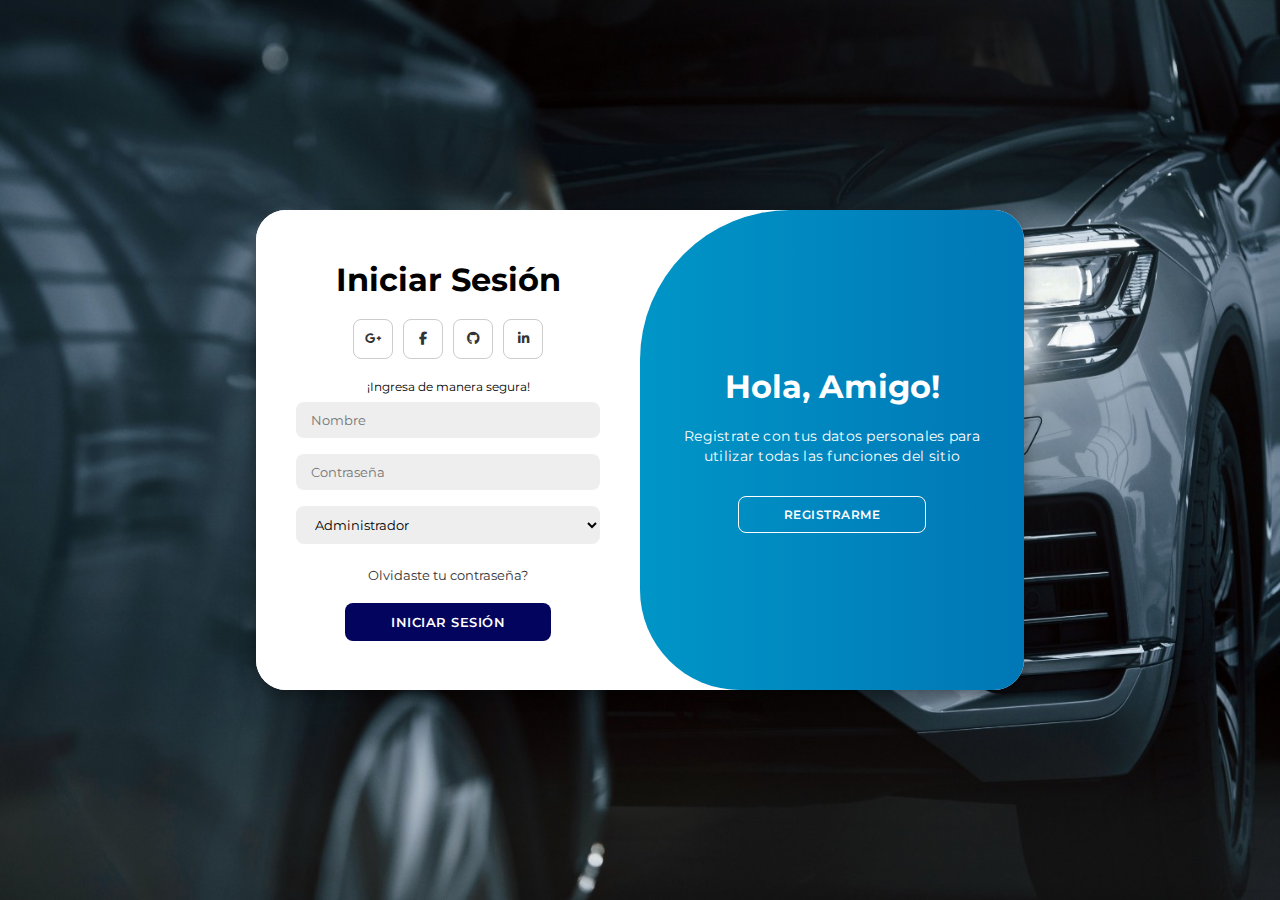
==== index.html @ 63567ac2 "subiendo proyecto" ====
<!DOCTYPE html>
<html lang="en">

<head>
    <link rel="shortcut icon" href="src/img/logo.png" type="image/x-icon">
    <meta charset="UTF-8">
    <meta name="viewport" content="width=device-width, initial-scale=1.0">
    <link rel="stylesheet" href="https://cdnjs.cloudflare.com/ajax/libs/font-awesome/6.4.2/css/all.min.css">
    <link rel="stylesheet" href="src/css/login_style.css">
    <title> inicio de secion</title>
</head>

<body>

    <div class="container" id="container">
        <div class="form-container sign-up">
            <form>
                <h1>Crear una cuenta</h1>
                <div class="social-icons">
                    <a href="#" class="icon"><i class="fa-brands fa-google-plus-g"></i></a>
                    <a href="#" class="icon"><i class="fa-brands fa-facebook-f"></i></a>
                    <a href="#" class="icon"><i class="fa-brands fa-github"></i></a>
                    <a href="#" class="icon"><i class="fa-brands fa-linkedin-in"></i></a>
                </div>
                <span>Utilice su correo electrónico para registrarse</span>
                <input type="text" placeholder="Nombre">
                <input type="text" placeholder="Usuario">
                <input type="email" placeholder="Email">
                <input type="password" placeholder="Contraseña">
                <button>Registrarme</button>
            </form>
        </div>
        <div class="form-container sign-in">
            <form>
                <h1>Iniciar Sesión</h1>
                <div class="social-icons">
                    <a href="#" class="icon"><i class="fa-brands fa-google-plus-g"></i></a>
                    <a href="#" class="icon"><i class="fa-brands fa-facebook-f"></i></a>
                    <a href="#" class="icon"><i class="fa-brands fa-github"></i></a>
                    <a href="#" class="icon"><i class="fa-brands fa-linkedin-in"></i></a>
                </div>
                <span>¡Ingresa de manera segura!</span>
                <input type="text" placeholder="Nombre">
                <input type="password" placeholder="Contraseña">
                <select name="Roles" id="Roles">
                    <option>Administrador</option>
                    <option>Mecanico</option>
                    <option>Control Calidad</option>
                    </select>
                <a href="src/html/recuperar_contraseña.html">Olvidaste tu contraseña?</a>
                <button type="submit" onclick="location.href='../html/caja.html'"><a href="src/html/inicio.html">Iniciar Sesión</a></button>
            </form>
        </div>
        <div class="toggle-container">
            <div class="toggle">
                <div class="toggle-panel toggle-left">
                    <h1>Bienvenido de Nuevo!</h1>
                    <p>Ingresa tus datos personales para utilizar todas las funciones del sitio</p>
                    <button class="hidden" id="login">Iniciar Sesión</button>
                </div>
                <div class="toggle-panel toggle-right">
                    <h1>Hola, Amigo!</h1>
                    <p>Registrate con tus datos personales para utilizar todas las funciones del sitio</p>
                    <button class="hidden" id="register">Registrarme</button>
                </div>
            </div>
        </div>
    </div>

    <script src="src/js/login.js"></script>
</body>

</html>
---- src/css/login_style.css ----
@import url('https://fonts.googleapis.com/css2?family=Montserrat:wght@300;400;500;600;700&display=swap');

*{
    margin: 0;
    padding: 0;
    box-sizing: border-box;
    font-family: 'Montserrat', sans-serif;
}

body{
    background-color: #c9d6ff;
    background: url(../img/background.jpg);
    display: flex;
    align-items: center;
    justify-content: center;
    flex-direction: column;
    height: 100vh;
    background-size: cover;
    background-position: center;
}

.container{
    background-color: #fff;
    border-radius: 30px;
    box-shadow: 0 5px 15px rgba(0, 0, 0, 0.35);
    position: relative;
    overflow: hidden;
    width: 768px;
    max-width: 100%;
    min-height: 480px;
}

.container p{
    font-size: 14px;
    line-height: 20px;
    letter-spacing: 0.3px;
    margin: 20px 0;
}

.container span{
    font-size: 12px;
}

.container a{
    color: #333;
    font-size: 13px;
    text-decoration: none;
    margin: 15px 0 10px;
}

.container button{
    background-color: #03045e;
    color: #fff;
    font-size: 12px;
    padding: 10px 45px;
    border: 1px solid transparent;
    border-radius: 8px;
    font-weight: 600;
    letter-spacing: 0.5px;
    text-transform: uppercase;
    margin-top: 10px;
    cursor: pointer;
}

.container button.hidden{
    background-color: transparent;
    border-color: #fff;
}
.container button a{
    text-decoration: none;
    color: #fff;
}
.container form{
    background-color: #fff;
    display: flex;
    align-items: center;
    justify-content: center;
    flex-direction: column;
    padding: 0 40px;
    height: 100%;
}

.container input{
    background-color: #eee;
    border: none;
    margin: 8px 0;
    padding: 10px 15px;
    font-size: 13px;
    border-radius: 8px;
    width: 100%;
    outline: none;
}

.container select{
    background-color: #eee;
    border: none;
    margin: 8px 0;
    padding: 10px 15px;
    font-size: 13px;
    border-radius: 8px;
    width: 100%;
    outline: none; 
}

.form-container{
    position: absolute;
    top: 0;
    height: 100%;
    transition: all 0.6s ease-in-out;
}

.sign-in{
    left: 0;
    width: 50%;
    z-index: 2;
}

.container.active .sign-in{
    transform: translateX(100%);
}

.sign-up{
    left: 0;
    width: 50%;
    opacity: 0;
    z-index: 1;
}

.container.active .sign-up{
    transform: translateX(100%);
    opacity: 1;
    z-index: 5;
    animation: move 0.6s;
}

@keyframes move{
    0%, 49.99%{
        opacity: 0;
        z-index: 1;
    }
    50%, 100%{
        opacity: 1;
        z-index: 5;
    }
}

.social-icons{
    margin: 20px 0;
}

.social-icons a{
    border: 1px solid #ccc;
    border-radius: 20%;
    display: inline-flex;
    justify-content: center;
    align-items: center;
    margin: 0 3px;
    width: 40px;
    height: 40px;
}

.toggle-container{
    position: absolute;
    top: 0;
    left: 50%;
    width: 50%;
    height: 100%;
    overflow: hidden;
    transition: all 0.6s ease-in-out;
    border-radius: 150px 0 0 100px;
    z-index: 1000;
}

.container.active .toggle-container{
    transform: translateX(-100%);
    border-radius: 0 150px 100px 0;
}

.toggle{
    background-color: #03045e;
    height: 100%;
    background: linear-gradient(to right, #00b4d8, #0077b6);
    color: #fff;
    position: relative;
    left: -100%;
    height: 100%;
    width: 200%;
    transform: translateX(0);
    transition: all 0.6s ease-in-out;
}

.container.active .toggle{
    transform: translateX(50%);
}

.toggle-panel{
    position: absolute;
    width: 50%;
    height: 100%;
    display: flex;
    align-items: center;
    justify-content: center;
    flex-direction: column;
    padding: 0 30px;
    text-align: center;
    top: 0;
    transform: translateX(0);
    transition: all 0.6s ease-in-out;
}

.toggle-left{
    transform: translateX(-200%);
}

.container.active .toggle-left{
    transform: translateX(0);
}

.toggle-right{
    right: 0;
    transform: translateX(0);
}

.container.active .toggle-right{
    transform: translateX(200%);
}
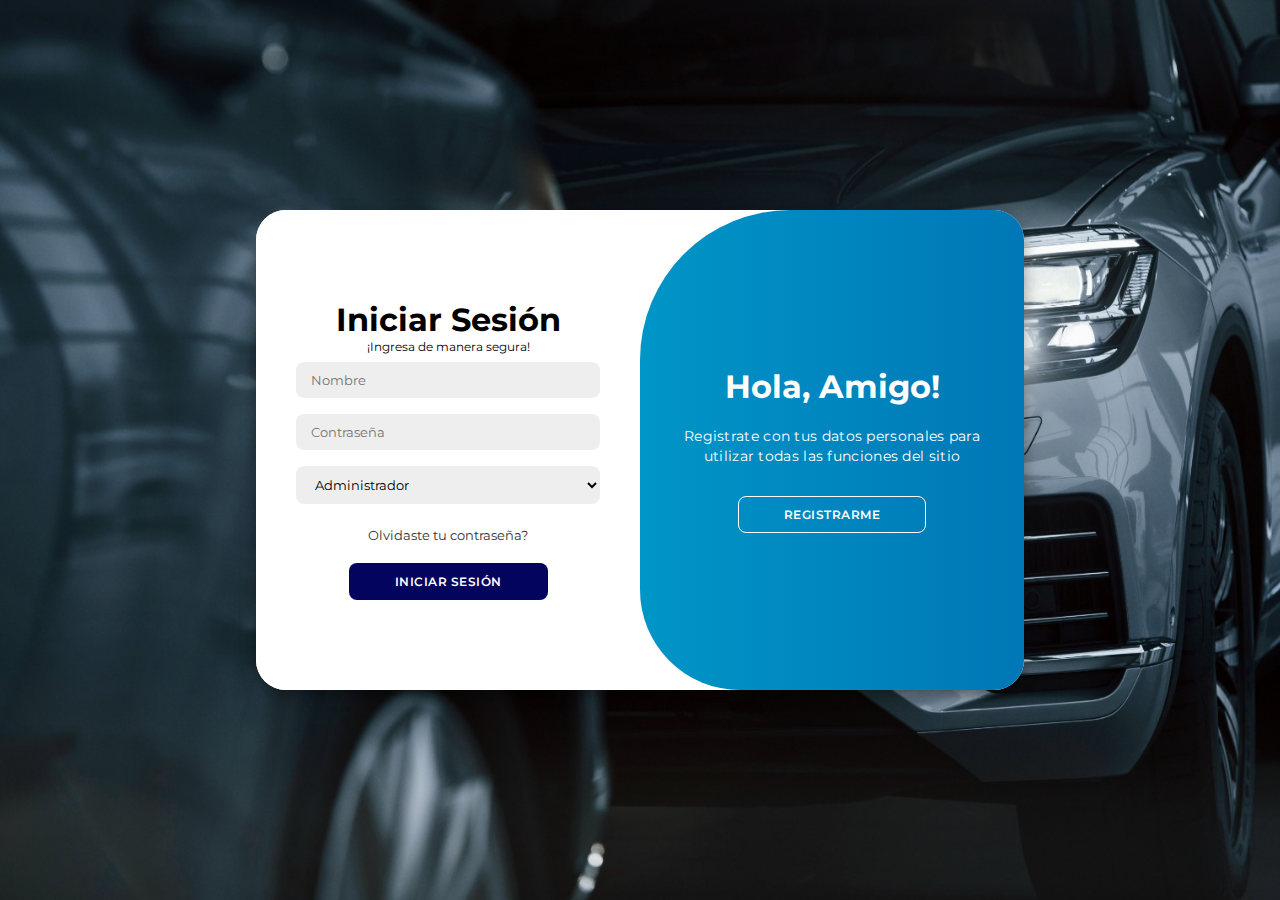
==== commit e2f3aeda: "subiendo proyecto" ====
--- a/index.html
+++ b/index.html
@@ -16,29 +16,19 @@
         <div class="form-container sign-up">
             <form>
                 <h1>Crear una cuenta</h1>
-                <div class="social-icons">
-                    <a href="#" class="icon"><i class="fa-brands fa-google-plus-g"></i></a>
-                    <a href="#" class="icon"><i class="fa-brands fa-facebook-f"></i></a>
-                    <a href="#" class="icon"><i class="fa-brands fa-github"></i></a>
-                    <a href="#" class="icon"><i class="fa-brands fa-linkedin-in"></i></a>
-                </div>
+
                 <span>Utilice su correo electrónico para registrarse</span>
-                <input type="text" placeholder="Nombre">
+                <input type="text" placeholder="Nombre" required>
                 <input type="text" placeholder="Usuario">
                 <input type="email" placeholder="Email">
                 <input type="password" placeholder="Contraseña">
-                <button>Registrarme</button>
+                <button type="submit">Registrarme</button>
             </form>
         </div>
         <div class="form-container sign-in">
             <form>
                 <h1>Iniciar Sesión</h1>
-                <div class="social-icons">
-                    <a href="#" class="icon"><i class="fa-brands fa-google-plus-g"></i></a>
-                    <a href="#" class="icon"><i class="fa-brands fa-facebook-f"></i></a>
-                    <a href="#" class="icon"><i class="fa-brands fa-github"></i></a>
-                    <a href="#" class="icon"><i class="fa-brands fa-linkedin-in"></i></a>
-                </div>
+
                 <span>¡Ingresa de manera segura!</span>
                 <input type="text" placeholder="Nombre">
                 <input type="password" placeholder="Contraseña">
@@ -46,9 +36,10 @@
                     <option>Administrador</option>
                     <option>Mecanico</option>
                     <option>Control Calidad</option>
-                    </select>
+                </select>
                 <a href="src/html/recuperar_contraseña.html">Olvidaste tu contraseña?</a>
-                <button type="submit" onclick="location.href='../html/caja.html'"><a href="src/html/inicio.html">Iniciar Sesión</a></button>
+                <button type="button" onclick="location.href='/src/html/inicio.html'">Iniciar Sesión</button>
+
             </form>
         </div>
         <div class="toggle-container">
@@ -70,5 +61,4 @@
     <script src="src/js/login.js"></script>
 </body>
 
-</html>
-
+</html>--- a/src/css/login_style.css
+++ b/src/css/login_style.css
@@ -144,20 +144,7 @@
     }
 }
 
-.social-icons{
-    margin: 20px 0;
-}
-
-.social-icons a{
-    border: 1px solid #ccc;
-    border-radius: 20%;
-    display: inline-flex;
-    justify-content: center;
-    align-items: center;
-    margin: 0 3px;
-    width: 40px;
-    height: 40px;
-}
+
 
 .toggle-container{
     position: absolute;
